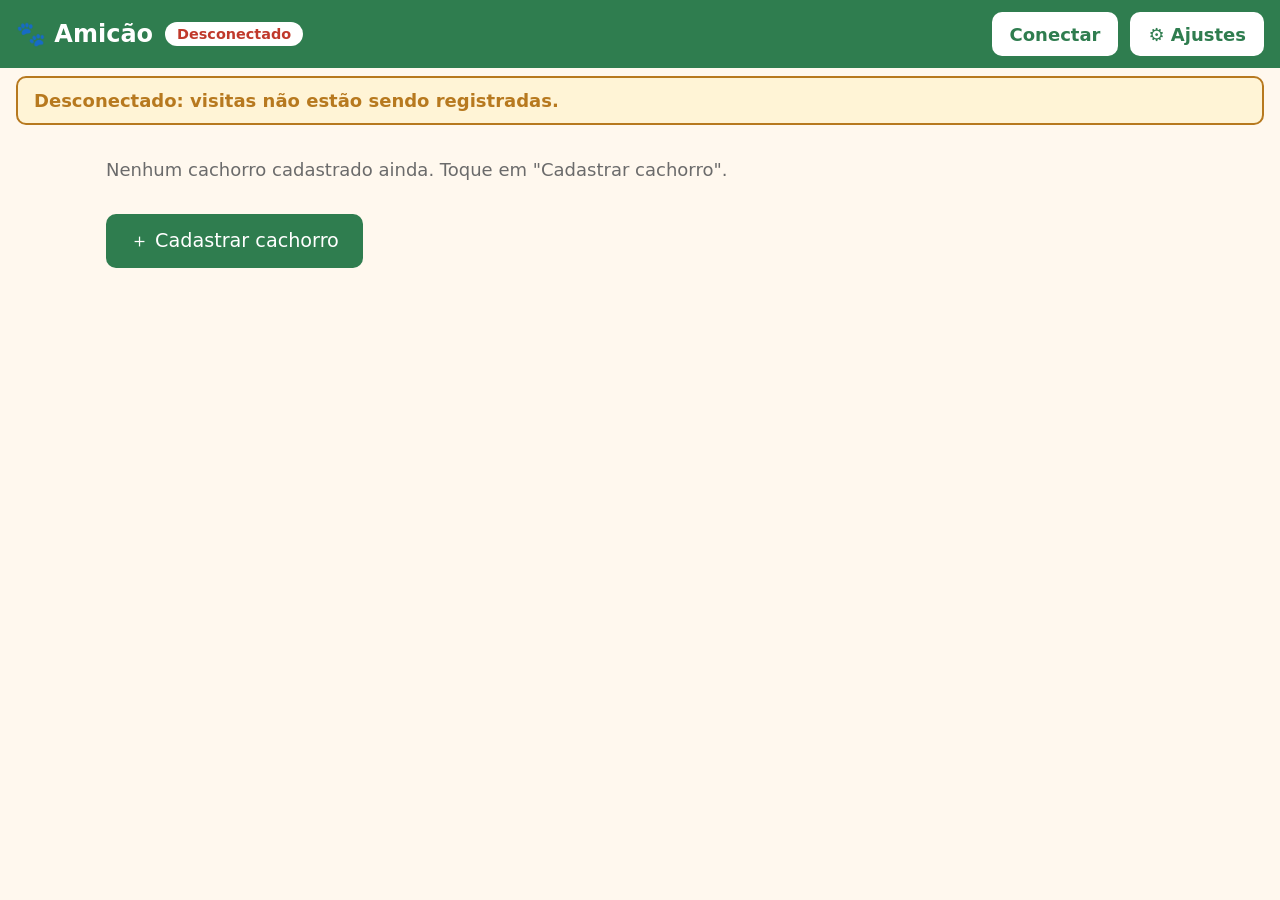
==== B1-Amicao/app/index.html @ 165fd9f6 "feat(b1-app): base do app, banco, BLE, simulador e tela inicial Co-Authored-By: Claude Sonnet 5.5 <n" ====
<!doctype html>
<html lang="pt-BR">
<head>
  <meta charset="utf-8">
  <meta name="viewport" content="width=device-width, initial-scale=1">
  <meta name="theme-color" content="#2f7d4f">
  <title>Amicão</title>
  <link rel="manifest" href="manifest.webmanifest">
  <link rel="icon" href="icone.svg">
  <link rel="stylesheet" href="estilo.css">
</head>
<body>
  <header id="topo">
    <a href="#/" class="logo">🐾 Amicão</a>
    <span id="status-conexao" class="selo perigo">Desconectado</span>
    <span id="status-bomba" class="selo neutro" hidden></span>
    <span class="espaco"></span>
    <button id="btn-conectar" class="botao">Conectar</button>
    <a href="#/ajustes" class="botao claro" aria-label="Ajustes">⚙ Ajustes</a>
  </header>
  <div id="alertas" role="alert"></div>
  <main id="conteudo"></main>
  <aside id="painel-simulador" hidden></aside>
  <script type="module" src="js/app.js"></script>
</body>
</html>
---- B1-Amicao/app/estilo.css ----
:root {
  --fundo: #fff8ee; --texto: #2b2b2b; --verde: #2f7d4f; --verde-claro: #e3f3e8;
  --vermelho: #c0392b; --amarelo: #b7791f; --cinza: #6b6b6b; --borda: #e6d9c3;
}
* { box-sizing: border-box; }
[hidden] { display: none !important; }
body { margin: 0; font-family: system-ui, sans-serif; font-size: 18px; background: var(--fundo); color: var(--texto); }
#topo { display: flex; align-items: center; gap: 12px; padding: 12px 16px; background: var(--verde); color: #fff; flex-wrap: wrap; }
#topo .logo { color: #fff; font-size: 1.5rem; font-weight: 700; text-decoration: none; }
.espaco { flex: 1; }
.selo { padding: 4px 12px; border-radius: 999px; font-size: 0.9rem; font-weight: 600; background: #fff; }
.selo.ok { color: var(--verde); }
.selo.perigo { color: var(--vermelho); }
.selo.aviso { color: var(--amarelo); }
.selo.neutro { color: var(--cinza); }
.botao, button { font: inherit; padding: 10px 18px; border: 0; border-radius: 10px; background: var(--verde); color: #fff; text-decoration: none; cursor: pointer; min-height: 44px; display: inline-flex; align-items: center; }
#topo .botao { background: #fff; color: var(--verde); font-weight: 600; }
.botao.claro { background: var(--verde-claro); color: var(--verde); }
.botao.grande { font-size: 1.2rem; padding: 14px 24px; margin: 16px 0; }
.botao.perigo, button.perigo { background: var(--vermelho); }
#alertas { display: flex; flex-direction: column; gap: 6px; padding: 0 16px; }
.faixa { padding: 12px 16px; border-radius: 10px; margin-top: 8px; display: flex; gap: 12px; align-items: center; font-weight: 600; }
.faixa.perigo { background: #fdecea; color: var(--vermelho); border: 2px solid var(--vermelho); }
.faixa.aviso { background: #fff4d6; color: var(--amarelo); border: 2px solid var(--amarelo); }
.faixa button { padding: 4px 14px; min-height: 36px; }
main { padding: 16px; max-width: 1100px; margin: 0 auto; }
.grade { display: grid; grid-template-columns: repeat(auto-fill, minmax(220px, 1fr)); gap: 16px; }
.card { display: flex; flex-direction: column; gap: 6px; align-items: center; padding: 16px; background: #fff; border: 2px solid var(--borda); border-radius: 16px; text-decoration: none; color: inherit; text-align: center; }
.card.alerta { border-color: var(--vermelho); }
.card strong { font-size: 1.3rem; }
.foto { width: 110px; height: 110px; border-radius: 50%; object-fit: cover; background: var(--verde-claro); display: flex; align-items: center; justify-content: center; font-size: 3rem; }
.ok { color: var(--verde); } .neutro { color: var(--cinza); }
.vazio { color: var(--cinza); grid-column: 1 / -1; }
.detalhe-topo { display: flex; align-items: center; gap: 16px; margin-bottom: 12px; }
.detalhe-topo .foto { width: 90px; height: 90px; }
.grafico { width: 100%; max-width: 640px; background: #fff; border: 2px solid var(--borda); border-radius: 12px; }
.grafico .linha { fill: none; stroke: var(--verde); stroke-width: 3; }
.grafico .ponto { fill: var(--verde); }
.grafico text { font-size: 12px; fill: var(--cinza); }
table.visitas { width: 100%; border-collapse: collapse; background: #fff; border-radius: 12px; overflow: hidden; }
table.visitas th, table.visitas td { padding: 10px 12px; text-align: left; border-bottom: 1px solid var(--borda); }
form label { display: block; margin: 12px 0 4px; font-weight: 600; }
input, select { font: inherit; padding: 10px; border: 2px solid var(--borda); border-radius: 10px; min-height: 44px; }
.cadastro .instrucao { font-size: 1.3rem; }
.cadastro .contagem { font-size: 3rem; font-weight: 700; color: var(--verde); }
.aviso-texto { color: var(--amarelo); font-weight: 600; }
#painel-simulador { position: fixed; right: 8px; bottom: 8px; width: 260px; background: #222; color: #fff; padding: 12px; border-radius: 12px; display: flex; flex-direction: column; gap: 8px; font-size: 0.85rem; z-index: 10; }
#painel-simulador[hidden] { display: none; }
#painel-simulador button { font-size: 0.85rem; min-height: 36px; padding: 6px 10px; }
#painel-simulador input, #painel-simulador select { min-height: 32px; padding: 4px; width: 100%; }
.lista-ajustes { list-style: none; padding: 0; }
.lista-ajustes li { display: flex; justify-content: space-between; align-items: center; padding: 8px 0; border-bottom: 1px solid var(--borda); }
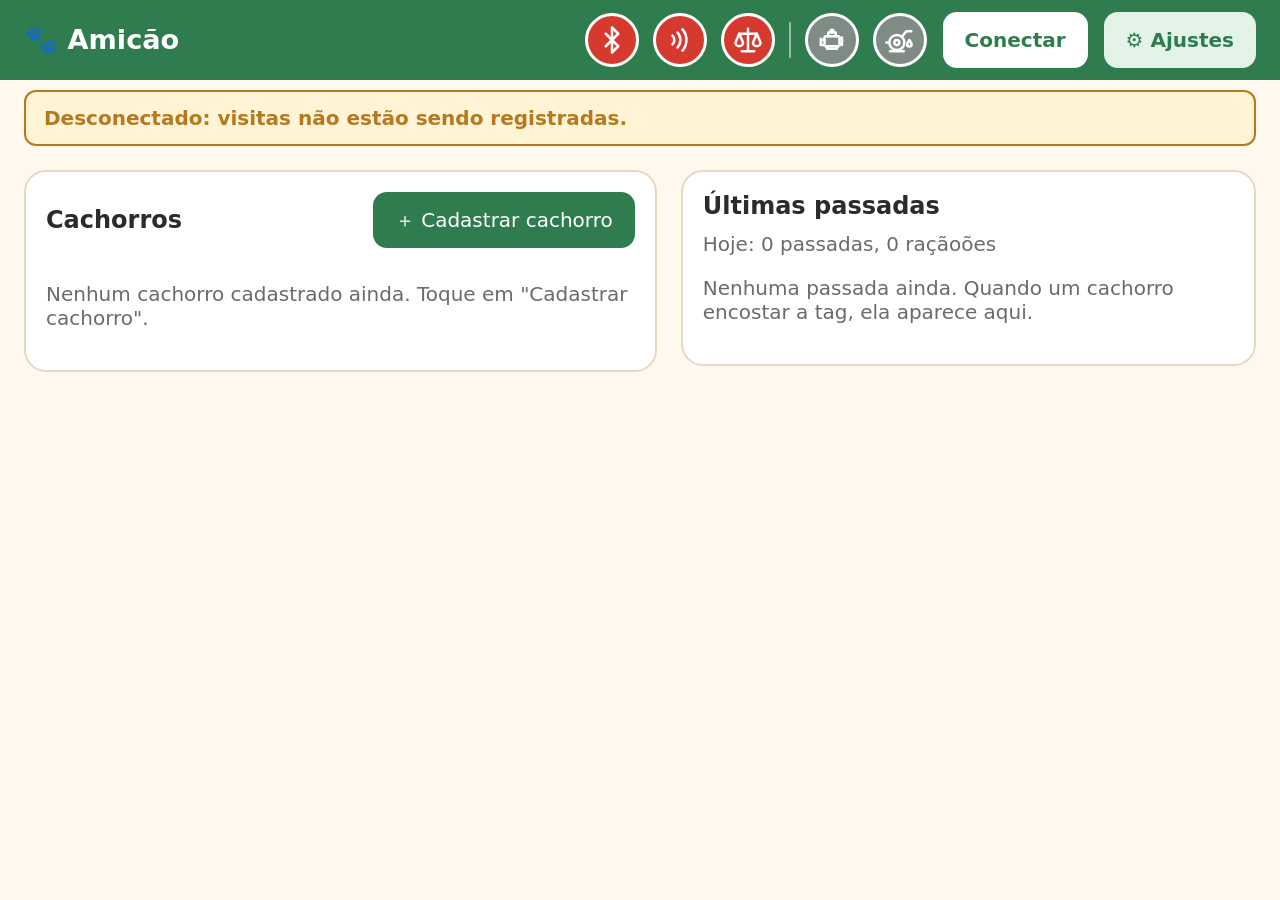
==== commit b8cc158b: "feat(b1): app de tablet com status, historico e alerta de 20%; firmware com leitor RFID separado Fir" ====
--- a/B1-Amicao/app/index.html
+++ b/B1-Amicao/app/index.html
@@ -12,9 +12,29 @@
 <body>
   <header id="topo">
     <a href="#/" class="logo">🐾 Amicão</a>
-    <span id="status-conexao" class="selo perigo">Desconectado</span>
-    <span id="status-bomba" class="selo neutro" hidden></span>
     <span class="espaco"></span>
+
+    <!-- Status do totem: verde = funcionando, vermelho = com problema. Toque e segure para ver o nome. -->
+    <div id="sensores" role="group" aria-label="Status dos sensores">
+      <span id="sensor-ble" class="sensor falha" title="Bluetooth" aria-label="Bluetooth">
+        <svg viewBox="0 0 24 24" aria-hidden="true"><path d="M7 7l10 10-5 5V2l5 5L7 17"/></svg>
+      </span>
+      <span id="sensor-leitor" class="sensor falha" title="Leitor de tags" aria-label="Leitor de tags">
+        <svg viewBox="0 0 24 24" aria-hidden="true"><path d="M6 8.5a5 5 0 0 1 0 7"/><path d="M10 6a9 9 0 0 1 0 12"/><path d="M14 3.5a13 13 0 0 1 0 17"/></svg>
+      </span>
+      <span id="sensor-balanca" class="sensor falha" title="Balança" aria-label="Balança">
+        <svg viewBox="0 0 24 24" aria-hidden="true"><path d="M12 3v18M7 21h10M5 7h14"/><path d="M5 7l-3 7a3 3 0 0 0 6 0L5 7zM19 7l-3 7a3 3 0 0 0 6 0l-3-7z"/></svg>
+      </span>
+      <span class="separador" aria-hidden="true"></span>
+      <!-- Motor e bomba: cinza = parado, azul piscando = ligado. Nao ha sensor de retorno. -->
+      <span id="sensor-motor" class="sensor parado" title="Motor da ração" aria-label="Motor da ração">
+        <svg viewBox="0 0 24 24" aria-hidden="true"><rect x="6" y="9" width="12" height="8" rx="1"/><path d="M9 9V6h6v3M11 6V4h2v2M6 12H3m0-1v5h3M18 11h2v4h-2M20 10v6M8 17v2h8v-2"/></svg>
+      </span>
+      <span id="sensor-bomba" class="sensor parado" title="Bomba d'água" aria-label="Bomba d'água">
+        <svg viewBox="0 0 24 24" aria-hidden="true"><circle cx="9.5" cy="14" r="6"/><circle cx="9.5" cy="14" r="2"/><path d="M13.5 9.5L17 5h4M3.5 14H1M4 21h11"/><path d="M19.5 12c1.2 1.6 1.8 2.5 1.8 3.4a1.8 1.8 0 0 1-3.6 0c0-.9.6-1.8 1.8-3.4z"/></svg>
+      </span>
+    </div>
+
     <button id="btn-conectar" class="botao">Conectar</button>
     <a href="#/ajustes" class="botao claro" aria-label="Ajustes">⚙ Ajustes</a>
   </header>
--- a/B1-Amicao/app/estilo.css
+++ b/B1-Amicao/app/estilo.css
@@ -1,52 +1,102 @@
+/* Feito para tablet de 11 polegadas (uns 1280x800 na horizontal, 800x1280 na vertical).
+   Botoes e textos grandes para tocar com o dedo. Em telas menores, vira uma coluna so. */
 :root {
   --fundo: #fff8ee; --texto: #2b2b2b; --verde: #2f7d4f; --verde-claro: #e3f3e8;
   --vermelho: #c0392b; --amarelo: #b7791f; --cinza: #6b6b6b; --borda: #e6d9c3;
+  --sensor-ok: #2fb35f; --sensor-falha: #d63a2f;
 }
 * { box-sizing: border-box; }
 [hidden] { display: none !important; }
-body { margin: 0; font-family: system-ui, sans-serif; font-size: 18px; background: var(--fundo); color: var(--texto); }
-#topo { display: flex; align-items: center; gap: 12px; padding: 12px 16px; background: var(--verde); color: #fff; flex-wrap: wrap; }
-#topo .logo { color: #fff; font-size: 1.5rem; font-weight: 700; text-decoration: none; }
+html { touch-action: manipulation; }
+body { margin: 0; font-family: system-ui, sans-serif; font-size: 20px; background: var(--fundo); color: var(--texto); }
+
+/* ---------- topo ---------- */
+#topo { display: flex; align-items: center; gap: 16px; padding: 12px 24px; background: var(--verde); color: #fff; flex-wrap: wrap; position: sticky; top: 0; z-index: 5; }
+#topo .logo { color: #fff; font-size: 1.7rem; font-weight: 700; text-decoration: none; }
 .espaco { flex: 1; }
-.selo { padding: 4px 12px; border-radius: 999px; font-size: 0.9rem; font-weight: 600; background: #fff; }
-.selo.ok { color: var(--verde); }
-.selo.perigo { color: var(--vermelho); }
+#topo .botao { background: #fff; color: var(--verde); font-weight: 600; }
+#topo .botao.claro { background: var(--verde-claro); }
+
+/* icones de status: verde = funcionando, vermelho = com problema */
+#sensores { display: flex; align-items: center; gap: 14px; }
+.sensor { width: 54px; height: 54px; border-radius: 50%; display: inline-flex; align-items: center; justify-content: center; border: 3px solid #fff; font-size: 1.6rem; }
+.sensor svg { width: 30px; height: 30px; fill: none; stroke: #fff; stroke-width: 2; stroke-linecap: round; stroke-linejoin: round; }
+.sensor.ok { background: var(--sensor-ok); }
+.sensor.falha { background: var(--sensor-falha); }
+.sensor.parado { background: #7f8c85; }
+.sensor.ativo { background: #1f78d1; animation: pulsar 0.9s ease-in-out infinite; }
+.separador { width: 2px; height: 36px; background: rgba(255,255,255,0.5); border-radius: 2px; }
+@keyframes pulsar { 50% { opacity: 0.55; } }
+
+/* ---------- elementos comuns ---------- */
+.selo { padding: 4px 14px; border-radius: 999px; font-size: 0.85rem; font-weight: 600; background: #fff; }
+.selo.ok { color: var(--verde); border: 2px solid var(--verde); }
+.selo.perigo { color: var(--vermelho); border: 2px solid var(--vermelho); }
 .selo.aviso { color: var(--amarelo); }
 .selo.neutro { color: var(--cinza); }
-.botao, button { font: inherit; padding: 10px 18px; border: 0; border-radius: 10px; background: var(--verde); color: #fff; text-decoration: none; cursor: pointer; min-height: 44px; display: inline-flex; align-items: center; }
-#topo .botao { background: #fff; color: var(--verde); font-weight: 600; }
+.botao, button { font: inherit; padding: 12px 22px; border: 0; border-radius: 14px; background: var(--verde); color: #fff; text-decoration: none; cursor: pointer; min-height: 56px; display: inline-flex; align-items: center; justify-content: center; }
 .botao.claro { background: var(--verde-claro); color: var(--verde); }
-.botao.grande { font-size: 1.2rem; padding: 14px 24px; margin: 16px 0; }
 .botao.perigo, button.perigo { background: var(--vermelho); }
-#alertas { display: flex; flex-direction: column; gap: 6px; padding: 0 16px; }
-.faixa { padding: 12px 16px; border-radius: 10px; margin-top: 8px; display: flex; gap: 12px; align-items: center; font-weight: 600; }
+#alertas { display: flex; flex-direction: column; gap: 6px; padding: 0 24px; }
+.faixa { padding: 14px 18px; border-radius: 12px; margin-top: 10px; display: flex; gap: 12px; align-items: center; font-weight: 600; }
 .faixa.perigo { background: #fdecea; color: var(--vermelho); border: 2px solid var(--vermelho); }
 .faixa.aviso { background: #fff4d6; color: var(--amarelo); border: 2px solid var(--amarelo); }
-.faixa button { padding: 4px 14px; min-height: 36px; }
-main { padding: 16px; max-width: 1100px; margin: 0 auto; }
-.grade { display: grid; grid-template-columns: repeat(auto-fill, minmax(220px, 1fr)); gap: 16px; }
-.card { display: flex; flex-direction: column; gap: 6px; align-items: center; padding: 16px; background: #fff; border: 2px solid var(--borda); border-radius: 16px; text-decoration: none; color: inherit; text-align: center; }
-.card.alerta { border-color: var(--vermelho); }
-.card strong { font-size: 1.3rem; }
-.foto { width: 110px; height: 110px; border-radius: 50%; object-fit: cover; background: var(--verde-claro); display: flex; align-items: center; justify-content: center; font-size: 3rem; }
+.faixa button { padding: 4px 14px; min-height: 40px; }
+main { padding: 24px; max-width: 1500px; margin: 0 auto; }
+h2 { margin: 0 0 12px; font-size: 1.5rem; }
+h3 { font-size: 1.2rem; margin: 20px 0 8px; }
 .ok { color: var(--verde); } .neutro { color: var(--cinza); }
+.perigo-texto { color: var(--vermelho); font-weight: 700; }
 .vazio { color: var(--cinza); grid-column: 1 / -1; }
-.detalhe-topo { display: flex; align-items: center; gap: 16px; margin-bottom: 12px; }
-.detalhe-topo .foto { width: 90px; height: 90px; }
-.grafico { width: 100%; max-width: 640px; background: #fff; border: 2px solid var(--borda); border-radius: 12px; }
+
+.foto { width: 100px; height: 100px; border-radius: 50%; object-fit: cover; background: var(--verde-claro); display: flex; align-items: center; justify-content: center; font-size: 3rem; flex-shrink: 0; }
+
+/* ---------- tela inicial: cachorros a esquerda, passadas a direita ---------- */
+.inicio { display: grid; grid-template-columns: 1fr; gap: 24px; align-items: start; }
+@media (min-width: 900px) { .inicio { grid-template-columns: 1.1fr 1fr; } }
+.painel { background: #fff; border: 2px solid var(--borda); border-radius: 22px; padding: 20px; }
+.painel-titulo { display: flex; justify-content: space-between; align-items: center; gap: 12px; margin-bottom: 14px; flex-wrap: wrap; }
+.painel-titulo h2 { margin: 0; }
+.grade { display: grid; grid-template-columns: repeat(auto-fill, minmax(190px, 1fr)); gap: 16px; }
+.card { display: flex; flex-direction: column; gap: 6px; align-items: center; padding: 16px; background: var(--fundo); border: 2px solid var(--borda); border-radius: 18px; text-decoration: none; color: inherit; text-align: center; min-height: 56px; }
+.card.alerta { border-color: var(--vermelho); background: #fdecea; }
+.card strong { font-size: 1.4rem; }
+.peso-card { font-size: 1.2rem; font-weight: 600; }
+
+.lista-passadas { list-style: none; margin: 0; padding: 0; max-height: calc(100vh - 290px); min-height: 280px; overflow-y: auto; }
+.passada { display: grid; grid-template-columns: 56px 1fr auto auto; gap: 14px; align-items: center; padding: 10px 8px; border-bottom: 1px solid var(--borda); }
+.passada .foto { width: 56px; height: 56px; font-size: 1.7rem; }
+.passada-info { display: flex; flex-direction: column; }
+.passada-peso { display: flex; flex-direction: column; align-items: flex-end; gap: 4px; }
+.passada-racao { font-weight: 600; white-space: nowrap; }
+.passada.alerta { background: #fdecea; border-radius: 12px; }
+
+/* ---------- detalhe do cachorro ---------- */
+.detalhe-topo { display: flex; align-items: center; gap: 18px; margin: 12px 0; }
+.detalhe-topo .foto { width: 96px; height: 96px; }
+.detalhe-colunas { display: grid; grid-template-columns: 1fr; gap: 24px; }
+@media (min-width: 900px) { .detalhe-colunas { grid-template-columns: 1fr 1fr; } }
+.grafico { width: 100%; background: #fff; border: 2px solid var(--borda); border-radius: 14px; }
 .grafico .linha { fill: none; stroke: var(--verde); stroke-width: 3; }
 .grafico .ponto { fill: var(--verde); }
 .grafico text { font-size: 12px; fill: var(--cinza); }
-table.visitas { width: 100%; border-collapse: collapse; background: #fff; border-radius: 12px; overflow: hidden; }
-table.visitas th, table.visitas td { padding: 10px 12px; text-align: left; border-bottom: 1px solid var(--borda); }
-form label { display: block; margin: 12px 0 4px; font-weight: 600; }
-input, select { font: inherit; padding: 10px; border: 2px solid var(--borda); border-radius: 10px; min-height: 44px; }
-.cadastro .instrucao { font-size: 1.3rem; }
-.cadastro .contagem { font-size: 3rem; font-weight: 700; color: var(--verde); }
+table.visitas { width: 100%; border-collapse: collapse; background: #fff; border-radius: 14px; overflow: hidden; }
+table.visitas th, table.visitas td { padding: 12px 14px; text-align: left; border-bottom: 1px solid var(--borda); }
+table.visitas tr.alerta { background: #fdecea; }
+
+/* ---------- formularios ---------- */
+form label { display: block; margin: 14px 0 6px; font-weight: 600; }
+input, select { font: inherit; padding: 12px; border: 2px solid var(--borda); border-radius: 12px; min-height: 56px; max-width: 100%; }
+.cadastro { max-width: 700px; }
+.cadastro .instrucao { font-size: 1.5rem; }
+.cadastro .contagem { font-size: 3.5rem; font-weight: 700; color: var(--verde); }
 .aviso-texto { color: var(--amarelo); font-weight: 600; }
-#painel-simulador { position: fixed; right: 8px; bottom: 8px; width: 260px; background: #222; color: #fff; padding: 12px; border-radius: 12px; display: flex; flex-direction: column; gap: 8px; font-size: 0.85rem; z-index: 10; }
+.ajustes { max-width: 800px; }
+.lista-ajustes { list-style: none; padding: 0; }
+.lista-ajustes li { display: flex; justify-content: space-between; align-items: center; padding: 10px 0; border-bottom: 1px solid var(--borda); }
+
+/* ---------- simulador (so com ?sim=1) ---------- */
+#painel-simulador { position: fixed; right: 8px; bottom: 8px; width: 270px; background: #222; color: #fff; padding: 12px; border-radius: 12px; display: flex; flex-direction: column; gap: 8px; font-size: 0.85rem; z-index: 10; }
 #painel-simulador[hidden] { display: none; }
-#painel-simulador button { font-size: 0.85rem; min-height: 36px; padding: 6px 10px; }
-#painel-simulador input, #painel-simulador select { min-height: 32px; padding: 4px; width: 100%; }
-.lista-ajustes { list-style: none; padding: 0; }
-.lista-ajustes li { display: flex; justify-content: space-between; align-items: center; padding: 8px 0; border-bottom: 1px solid var(--borda); }
+#painel-simulador button { font-size: 0.85rem; min-height: 40px; padding: 6px 10px; }
+#painel-simulador input, #painel-simulador select { min-height: 36px; padding: 4px; width: 100%; }
